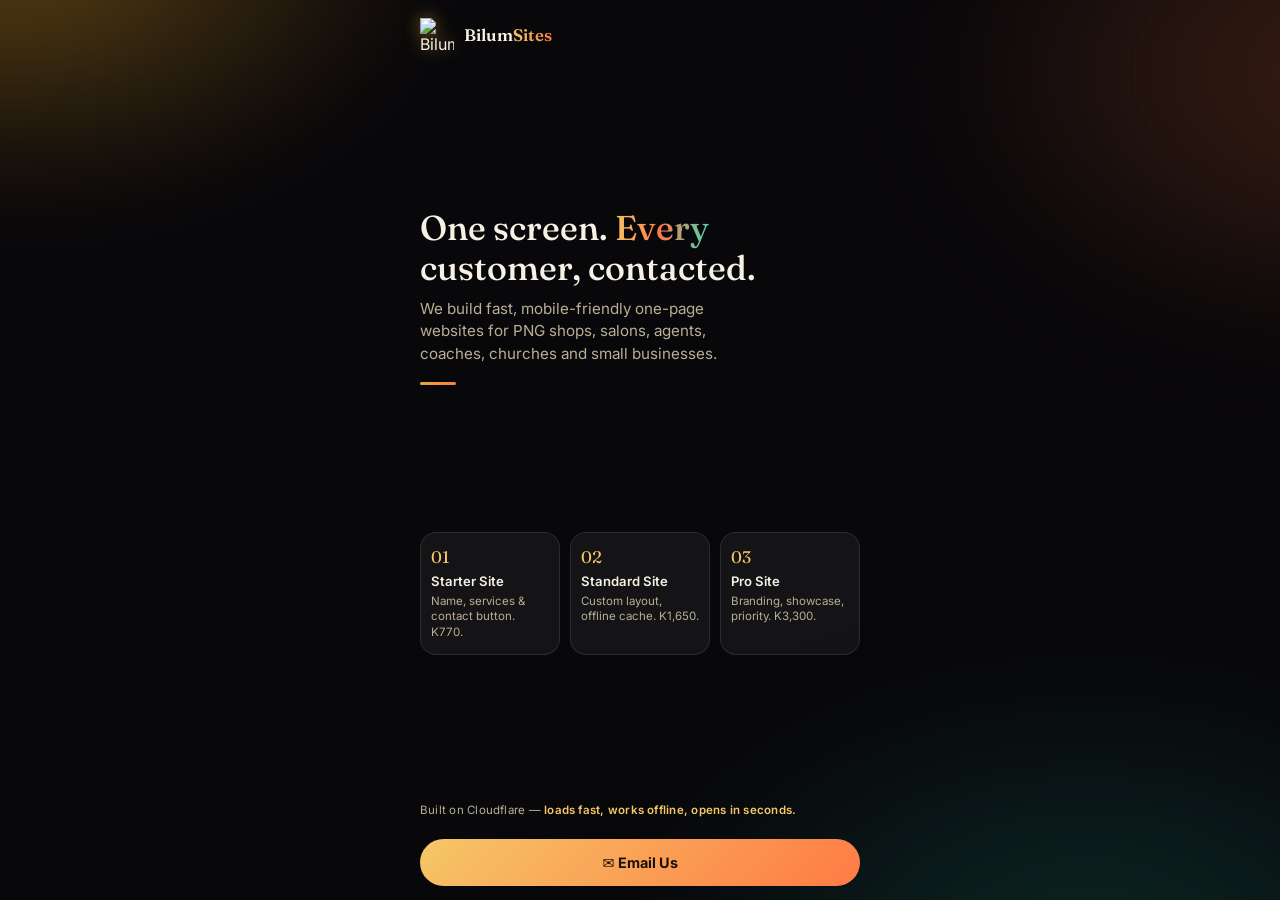
==== demo.html @ f989ecfb "Create demo.html" ====
<!DOCTYPE html>
<html lang="en">
<head>
<meta charset="UTF-8">
<meta name="viewport" content="width=device-width, initial-scale=1.0, viewport-fit=cover">
<title>Bilum Sites — Simple websites for PNG businesses</title>
<meta name="description" content="Fast, mobile-friendly one-page websites for PNG shops, salons, agents, coaches, churches and small businesses.">
<link rel="icon" href="bilum-logo-reference.jpg">
<link rel="preconnect" href="https://fonts.googleapis.com">
<link rel="preconnect" href="https://fonts.gstatic.com" crossorigin>
<link href="https://fonts.googleapis.com/css2?family=Fraunces:opsz,wght@9..144,500;9..144,600;9..144,700&family=Inter:wght@400;500;600;700&display=swap" rel="stylesheet">
<style>
  :root{
    --ink:#F6F1E4; --ink-dim:#B9AF95;
    --gold:#E4A93B; --gold-bright:#F5C766; --amber:#FF7A45; --teal:#3DDBC0;
    --bg:#08070A;
    --glass:rgba(255,255,255,0.05); --glass-border:rgba(255,255,255,0.10); --glass-border-hi:rgba(228,169,59,0.55);
  }
  *{box-sizing:border-box; margin:0; padding:0;}
  html,body{height:100%;}
  body{
    background:var(--bg); color:var(--ink); font-family:'Inter', system-ui, sans-serif;
    -webkit-font-smoothing:antialiased; display:flex; flex-direction:column; min-height:100dvh;
    overflow:hidden; position:relative;
  }
  body::before{
    content:''; position:fixed; inset:-20%; z-index:-2;
    background:
      radial-gradient(40% 34% at 15% 10%, rgba(228,169,59,0.38), transparent 60%),
      radial-gradient(42% 38% at 90% 20%, rgba(255,122,69,0.22), transparent 60%),
      radial-gradient(46% 40% at 75% 90%, rgba(61,219,192,0.15), transparent 60%);
    filter:blur(60px) saturate(120%);
    animation:drift 20s ease-in-out infinite alternate;
  }
  @keyframes drift{0%{transform:translate(0,0) scale(1);} 100%{transform:translate(-3%,3%) scale(1.08);}}
  .wrap{
    flex:1; display:flex; flex-direction:column; justify-content:space-between;
    padding: max(18px, env(safe-area-inset-top)) 20px 8px; max-width:480px; margin:0 auto; width:100%;
  }
  header{display:flex; align-items:center; gap:10px;}
  header img{width:34px; height:34px; object-fit:contain; filter:drop-shadow(0 0 8px rgba(228,169,59,0.5));}
  header .brand{font-family:'Fraunces', serif; font-weight:600; font-size:1.05rem;}
  header .brand em{font-style:normal; background:linear-gradient(90deg,var(--gold-bright),var(--amber)); -webkit-background-clip:text; background-clip:text; color:transparent;}
  .hero{margin-top:6vh;}
  .hero h1{font-family:'Fraunces', serif; font-weight:500; font-size:clamp(1.6rem, 7vw, 2.15rem); line-height:1.15;}
  .hero h1 em{font-style:normal; background:linear-gradient(100deg,var(--gold-bright),var(--amber),var(--teal)); -webkit-background-clip:text; background-clip:text; color:transparent;}
  .hero p{margin-top:10px; font-size:0.95rem; color:var(--ink-dim); line-height:1.5; max-width:34ch;}
  .knot{width:36px; height:3px; background:linear-gradient(90deg,var(--gold),var(--amber)); border-radius:2px; margin:16px 0 0;}
  .cards{display:flex; gap:10px; margin-top:5vh;}
  .card{flex:1; background:var(--glass); border:1px solid var(--glass-border); border-radius:16px; padding:14px 10px; text-align:left; transition:border-color .3s ease, transform .3s ease;}
  .card:hover{border-color:var(--glass-border-hi); transform:translateY(-3px);}
  .card .mark{font-family:'Fraunces', serif; color:var(--gold-bright); font-size:1.05rem; margin-bottom:6px; display:block;}
  .card h3{font-size:0.82rem; font-weight:600; color:var(--ink); line-height:1.25;}
  .card p{font-size:0.72rem; color:var(--ink-dim); margin-top:4px; line-height:1.35;}
  .trust{margin-top:5vh; font-size:0.72rem; color:var(--ink-dim); letter-spacing:0.02em;}
  .trust b{color:var(--gold-bright); font-weight:600;}
  nav.bottom{position:sticky; bottom:0; display:flex; justify-content:center; padding:14px 20px max(14px, env(safe-area-inset-bottom)); max-width:480px; margin:0 auto; width:100%;}
  nav.bottom a.email{
    width:100%; text-align:center; padding:15px 10px; border-radius:100px;
    font-size:0.9rem; font-weight:700; text-decoration:none;
    background:linear-gradient(135deg,var(--gold-bright),var(--amber)); color:#1A1206;
    position:relative;
  }
  nav.bottom a.email::before{
    content:''; position:absolute; inset:0; border-radius:100px;
    box-shadow:0 0 0 0 rgba(228,169,59,0.6); animation:pulse 2.4s ease-out infinite;
  }
  @keyframes pulse{0%{box-shadow:0 0 0 0 rgba(228,169,59,0.5);} 100%{box-shadow:0 0 0 14px rgba(228,169,59,0);}}
</style>
</head>
<body>
  <div class="wrap">
    <header>
      <img src="bilum-logo-reference.jpg" alt="Bilum Sites">
      <div class="brand">Bilum<em>Sites</em></div>
    </header>

    <div class="hero">
      <h1>One screen. <em>Every</em> customer, contacted.</h1>
      <p>We build fast, mobile-friendly one-page websites for PNG shops, salons, agents, coaches, churches and small businesses.</p>
      <div class="knot"></div>
    </div>

    <div class="cards">
      <div class="card">
        <span class="mark">01</span>
        <h3>Starter Site</h3>
        <p>Name, services &amp; contact button. K770.</p>
      </div>
      <div class="card">
        <span class="mark">02</span>
        <h3>Standard Site</h3>
        <p>Custom layout, offline cache. K1,650.</p>
      </div>
      <div class="card">
        <span class="mark">03</span>
        <h3>Pro Site</h3>
        <p>Branding, showcase, priority. K3,300.</p>
      </div>
    </div>

    <p class="trust">Built on Cloudflare — <b>loads fast, works offline, opens in seconds.</b></p>
  </div>

  <nav class="bottom">
    <a class="email" href="mailto:hello@bilumsites.com?subject=Bilum%20Site%20enquiry">✉️ Email Us</a>
  </nav>

  <script>
    if ('serviceWorker' in navigator) {
      window.addEventListener('load', () => {
        navigator.serviceWorker.register('sw.js').catch(() => {});
      });
    }
  </script>
</body>
</html>
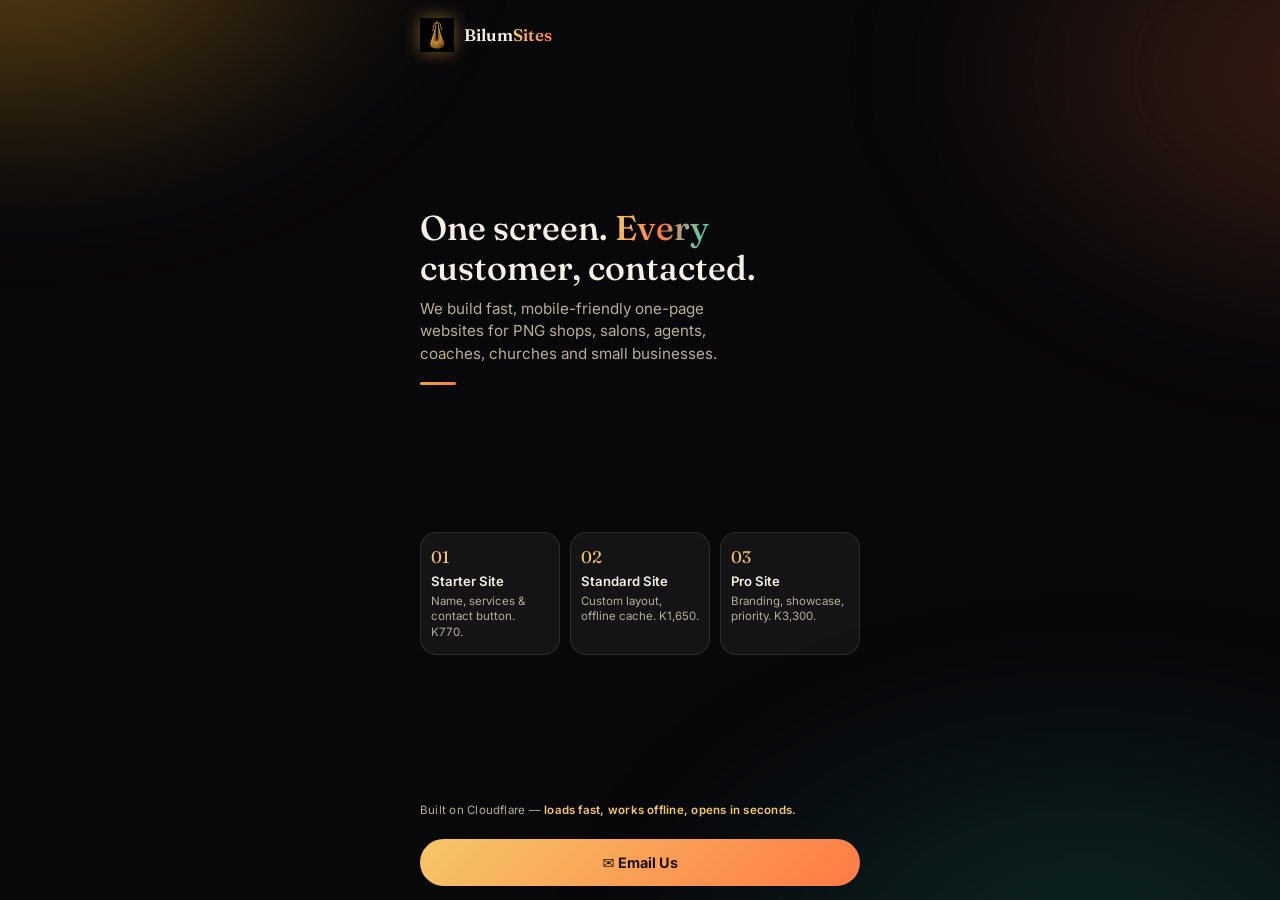
==== commit ec8d87b1: "Update demo.html" ====
--- a/demo.html
+++ b/demo.html
@@ -5,7 +5,14 @@
 <meta name="viewport" content="width=device-width, initial-scale=1.0, viewport-fit=cover">
 <title>Bilum Sites — Simple websites for PNG businesses</title>
 <meta name="description" content="Fast, mobile-friendly one-page websites for PNG shops, salons, agents, coaches, churches and small businesses.">
-<link rel="icon" href="bilum-logo-reference.jpg">
+<meta property="og:title" content="Bilum Sites — One-page example">
+<meta property="og:description" content="Fast, mobile-friendly one-page websites for PNG shops, salons, agents, coaches, churches and small businesses.">
+<meta property="og:image" content="https://sites-5xm.pages.dev/bilum-logo-reference.png">
+<meta property="og:url" content="https://sites-5xm.pages.dev/demo.html">
+<meta property="og:type" content="website">
+<meta name="twitter:card" content="summary_large_image">
+<meta name="twitter:image" content="https://sites-5xm.pages.dev/bilum-logo-reference.png">
+<link rel="icon" href="bilum-logo-reference.png">
 <link rel="preconnect" href="https://fonts.googleapis.com">
 <link rel="preconnect" href="https://fonts.gstatic.com" crossorigin>
 <link href="https://fonts.googleapis.com/css2?family=Fraunces:opsz,wght@9..144,500;9..144,600;9..144,700&family=Inter:wght@400;500;600;700&display=swap" rel="stylesheet">
@@ -71,7 +78,7 @@
 <body>
   <div class="wrap">
     <header>
-      <img src="bilum-logo-reference.jpg" alt="Bilum Sites">
+      <img src="bilum-logo-reference.png" alt="Bilum Sites">
       <div class="brand">Bilum<em>Sites</em></div>
     </header>
 
